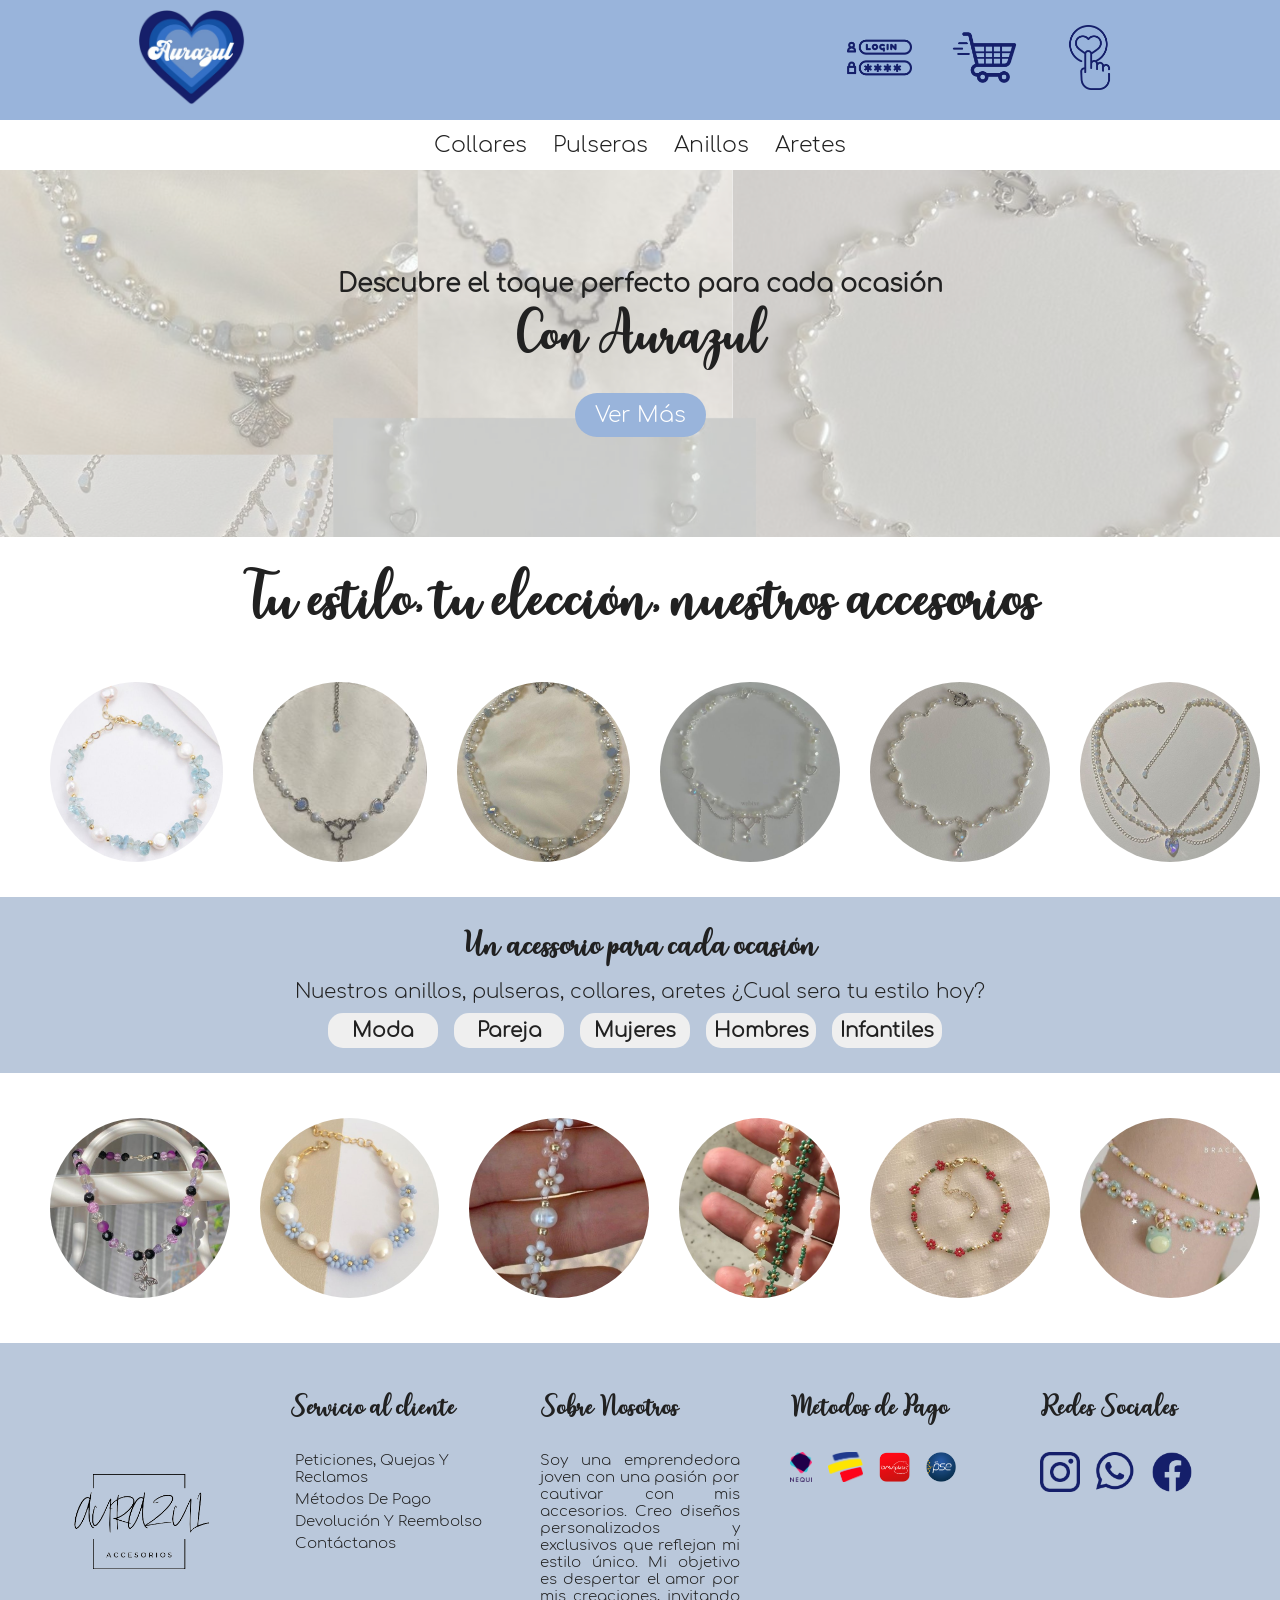
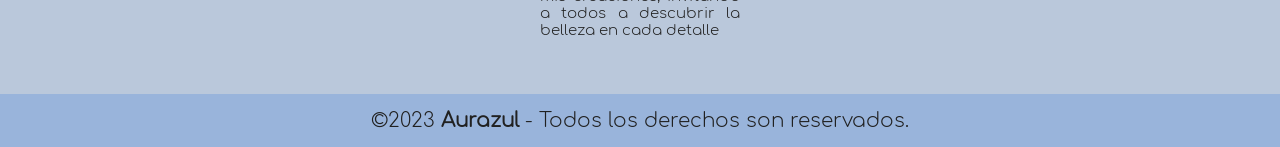
==== index.html @ 7a2b64df "primera cosa que hice omaga" ====
<!DOCTYPE html>
<html lang="en">
<head>
    <meta charset="UTF-8">
    <meta http-equiv="X-UA-Compatible" content="IE=edge">
    <meta name="viewport" content="width=device-width, initial-scale=1.0">
    <title>Aurazul | Inicio</title>
    <link rel="stylesheet" href="style.css" class="css">
    <link rel="icon" href="./Img/Logo.png">
</head>
<body>
    
    <!--Barra de Navegación-->
    <header>
        <nav class="menu">
        <div class="logo">
            <a href="index.html"><img src="./Img/Logo.png" alt="Logo"></a>
        </div>
            <ul>
                <li><a href=""><img src="./Img/contrasena-de-inicio-de-sesion.png" alt="Inicio"></a></li>
                <li><a href=""><img src="./Img/carrito-de-compras.png" alt="Carrito"></a></li>
                <li><a href=""><img src="./Img/como.png" alt="Favoritos"></a></li>
            </ul>
        </nav>

        <nav class="menu_2">
            <ul>
                <li class="listem_item"><a href="./collares.html" class="link">Collares</a></li>
                <li class="listem_item"><a href="./pulseras.html" class="link">Pulseras</a></li>
                <li class="listem_item"><a href="./anillos.html" class="link">Anillos</a></li>
                <li class="listem_item"><a href="#" class="link">Aretes</a></li>
            </ul>
        </nav>
    </header>

    <!--Contenido-->
    
    <div class="conteiner">
        <div class="con1">
            <img src="./Img/Fondo.png" alt="Imagen de Fondo">
            <p><b>Descubre el toque perfecto para cada ocasión</b></p>
            <h2>Con Aurazul</h2>
            <a href="#con2" class="boton">Ver Más</a>
        </div>
        <div id="con2" class="scroll-link">
            <h3>Tu estilo, tu elección, nuestros accesorios</h3>
        </div>

        <div class="con3">
            <img src="./Img/Collar_1.jpg" alt="">
            <img src="./Img/Collar_2.jpg" alt="">
            <img src="./Img/Collar_3.jpg" alt="">
            <img src="./Img/Collar_4.jpg" alt="">
            <img src="./Img/Collar_%.jpg" alt="">
            <img src="./Img/Collar_6.jpg" alt="">
        </div>

        <div class="con4">
            <h2>Un acessorio para cada ocasión</h2>
            <p>Nuestros anillos, pulseras, collares, aretes ¿Cual sera tu estilo hoy?</p>
            <button class="llevar"><a href="#">Moda</a></button>
            <button class="llevar"><a href="#">Pareja</a></button>
            <button class="llevar"><a href="#">Mujeres</a></button>
            <button class="llevar"><a href="#">Hombres</a></button>
            <button class="llevar"><a href="#">Infantiles</a></button>
        </div>
        <div class="con5">
            <img src="./Img/Pulsera_1.jpg" alt="">
            <img src="./Img/Pulsera_2.jpg" alt="">
            <img src="./Img/Pulsera_3.jpg" alt="">
            <img src="./Img/Pulsera_.jpg" alt="">
            <img src="./Img/Pulsera_5.jpg" alt="">
            <img src="./Img/Pulsera_6.jpg" alt="">
        </div>
    </div>

    <!--Pie de Pagina-->
<footer class="pie-pagina">
        <div class="parte_1">
            <div class="box_1">
                <figure>
                    <a href="#">
                        <img src="./Img/Logo 2.png" alt="Logo">
                    </a>
                </figure>
            </div> 

            <div class="box_2">
                <h2>
                    Servicio al cliente
                </h2>
                <ul>
                    <a href="#"><li>Peticiones, Quejas Y Reclamos</li></a>
                    <a href="#"><li> Métodos De Pago</li></a>
                    <a href="#"><li>Devolución Y Reembolso</li></a>
                    <a href="#"><li>Contáctanos</li></a>
                </ul>
            </div>

            <div class="box_3">
                <h2>Sobre Nosotros</h2>
                <p>
                    Soy una emprendedora joven con una pasión por cautivar con mis accesorios. Creo diseños personalizados y exclusivos que reflejan mi estilo único. Mi objetivo es despertar el amor por mis creaciones, invitando a todos a descubrir la belleza en cada detalle
                </p>
            </div>

            <div class="box_4">
                <h2>Metodos de Pago</h2>
                <div class="metodos">
                        <img src="./Img/Nequi.png" alt="Nequi">
                        <img src="./Img/Bancolombia.png" alt="Bancolombia">
                        <img src="./Img/Daviplata.png" alt="#">
                        <img src="./Img/Pse.png" alt="Pse">
                </div>
            </div>
            <div class="box_5">
                <h2>Redes Sociales</h2>
                <div class="red-social">
                    <a href="https://www.instagram.com/auraazul.store/">
                        <img src="./Img/instagram.png" alt="Instagram">
                    </a>
                    <a href="#">
                        <img src="./Img/whatsapp.png" alt="Whatsapp">
                    </a>

                    <a href="#">
                        <img src="./Img/facebook.png" alt="">
                    </a>
                </div>
            </div>
        </div>

        <div class="parte_2">
                <small>&copy;2023<b> Aurazul</b> - Todos los derechos son reservados.</small>
        </div>
    </footer>
</body>
</html>
---- style.css ----
*
{
    margin: 0;
    padding: 0;
    box-sizing: border-box;
    font-family: General;
    font-size: 20px;
    color: #212121;
}

@font-face {
    font-family: General;
    src: url(Comfortaa-Light.ttf);
}

@font-face {
    font-family: Titulos;
    src: url(Bartleen\ Script.ttf);
}
/*LLevar*/
html {
    scroll-behavior: smooth;
  }
   
/*Encabezado*/

.menu{
    
    background-color: #99b4db;
    justify-content: space-between;
    align-items: center;
    width: 100%;
    height: 120px;
    padding: 5px 10%;
    display: flex;
}

.menu ul {
    list-style-type: none;
    margin: 0;
    padding: 0;
    display: flex;
}

.menu li {
    margin-right: 20px;
}

.logo{
    cursor: pointer;
    width: auto;
}

.menu .logo a img 
{
    transition: transform 0.3s ease;
    height: 95px;
    width: auto;
}

.logo >img:hover{
    transform: scale(0.9,0.9);
}

.menu img{
    margin: 10px;
    height: 65px;
    width: auto;
}
.menu img:hover{
    transition: transform 0.3s ease;
    transform: scale(1.1,1.1);
}

.menu_2
{
    background-color: #fff;
    justify-content: center;
    align-items: center;
    width: 100%;
    height: 50px;
    padding: 10px 10%;
    display: flex;
}

.menu_2 ul{
    text-align: center;
}

.menu_2 .listem_item{
    display: inline-block;
    list-style: none;
}

.listem_item .link{
    font-size: 22px;
    text-decoration: none;
    color: inherit;
    padding: 10px;
    position: relative;
}

.listem_item .link:after{
    content: "";
    width: 0;
    height: 4px;
    background-color: #99b4db;
    position: absolute;
    bottom: 0;
    right: 50%;
    transition: all 1.5s;
    will-change: widht;
}

.listem_item .link:hover:after{
    width: 100%;
    right: 0;
}
/*Contenido*/

.conteiner{
    padding: 0;
}

.con1 {
    background-size: cover;
    background-position: center;
    text-align: center;
    color: #fff;
    padding: 100px;
    position: relative;
  }
  
  .con1 img {
    position: absolute; /* Añade posición absoluta para la imagen de fondo */
    top: 0;
    left: 0;
    width: 100%;
    height: auto;
    z-index: -1; /* Coloca la imagen de fondo detrás del contenido */
    opacity: 0.5; /* Ajusta la opacidad de la imagen de fondo si lo deseas */
  }
  
  .con1 p b {
    font-size: 25px;
  }
  
  .con1 h2 {
    font-family: Titulos;
    font-size: 40px;
  }
  
  .con1 .boton {
    transition: transform 0.3s ease;
    background-color: #99b4db;
    color: #fff;
    padding: 10px 20px;
    text-decoration: none;
    border-radius: 50px;
    display: inline-block;
    margin-top: 20px;
    font-size: 22px;
  }
  
  .con1 .boton:hover {
    transform: scale(1.05, 1.05); /* Aumenta el tamaño al 110% */
  }

  #con2 {
    background-color: #fff; /* Fondo blanco */
    padding: 20px; /* Espaciado interno */
    text-align: center;
    color: #333; /* Color de texto para esta sección */
  }

  #con2 h3{
        font-size: 45px;
        font-family: Titulos;
  }

  .con3{
    margin-bottom: 15px;
    padding: 20px;
    display: flex;
    background-color: #fff;
  }

  .con3 img{
    transition: transform 0.3s ease;
    cursor: pointer;
    width: 180px; /* Ajusta el ancho según tus necesidades */
    height: 180px; /* Ajusta la altura según tus necesidades */
    border-radius: 50%;
    margin-left: 30px;
    object-fit: cover; /* Esto asegura que la imagen se ajuste correctamente en el círculo */
}

.con3 img:hover{
    transform: scale(1.05, 1.05);
}

.con4
{
    padding: 25px;
    text-align: center;
    background-color: #bac8db;
}

.con4 h2{
    font-size: 25px;
    font-family: Titulos;
}

.con4 p{
    margin: 10px;
    font-size: 20px;
}

.con4 .llevar{
    transition: transform 0.3s ease;
    border: #212121 0.5px;
    width: 110px;
    height: 35px;
    margin-right: 10px;
    border-radius: 15px;
    cursor: pointer;
}

.con4 .llevar a{
    font-weight: 1000;
    text-decoration: none;
}

.con4 .llevar:hover{
    background-color: #dae3f0;
    transform: scale(1.05, 1.05);
}

.con5{
    margin-top: 25px;
    margin-bottom: 25px;
    padding: 20px;
    display: flex;
    background-color: #fff;
  }

  .con5 img{
    transition: transform 0.3s ease;
    cursor: pointer;
    width: 180px; /* Ajusta el ancho según tus necesidades */
    height: 180px; /* Ajusta la altura según tus necesidades */
    border-radius: 50%;
    margin-left: 30px;
    object-fit: cover; /* Esto asegura que la imagen se ajuste correctamente en el círculo */
}

.con5 img:hover{
    transform: scale(1.05, 1.05);
}



 /*Pie de pagina*/
 .pie-pagina
 {
    width: 100%;
    background-color: #bac8db;
 }
 
 .pie-pagina .parte_1
 {
     width: 100%;
     max-width: 1200px;
     margin: auto;
     display: grid;
     grid-template-columns: repeat(5,1fr);
     grid-gap: 50px;
     padding: 45px 0px;
 }
 
 .pie-pagina .parte_1 .box_1 figure
 {
     width: 100%;
     height: 100%;
     display: flex;
     justify-content: center;
     align-items: center;
 }
 
 .pie-pagina .parte_1 .box_1 figure img
 {
    transition: transform 0.3s ease;
     height: 120px;
 }
 
 .pie-pagina .parte_1 .box_1 figure img:hover
 {
     transform: scale(0.9,0.9);
 }
 
 .pie-pagina .parte_1 .box_2 ul li{
    margin: 5px;
    list-style: none;
    font-size: 15px;
 }

 .pie-pagina .parte_1 .box_2 a{
    text-decoration: none;
 }

 .pie-pagina .parte_1 h2
 {
     font-family: Titulos;
     margin-bottom: 25px;   
 }
 
 .pie-pagina .parte_1 .box_3 p
 {
    text-align: justify;
     font-size: 15px;
     margin-bottom: 10px;
 }

 .pie-pagina .parte_1 .box_4 .metodos img
 {
    transition: all 300ms ease;
     height: 30px;
     width: auto;
     line-height: 40px;
     margin-right: 10px;
 }
 
 .pie-pagina .parte_1 .box_4 .metodos :hover
 {
     transform: scale(1.1,1.1);
 }

 .pie-pagina .parte_1 .box_5 .red-social a
 {
     display: inline-block;
     text-decoration: none;
     transition: all 300ms ease;
 }
 .pie-pagina .parte_1 .box_5 .red-social a img
 {
    transition: transform 0.3s ease;
     height: 40px;
     width: 40px;
     line-height: 40px;
     margin-right: 10px;
 }
 
 .pie-pagina .parte_1 .box_5 .red-social a :hover
 {
     transform: scale(1.1,1.1);
 }
 .pie-pagina .parte_2
 {
     background-color: #99b4db;
     cursor: pointer;
     text-align: center;
     padding: 15px 10px;
 }
 
 .pie-pagina .parte_2 small b:hover
 {
     color: #fff;
 }
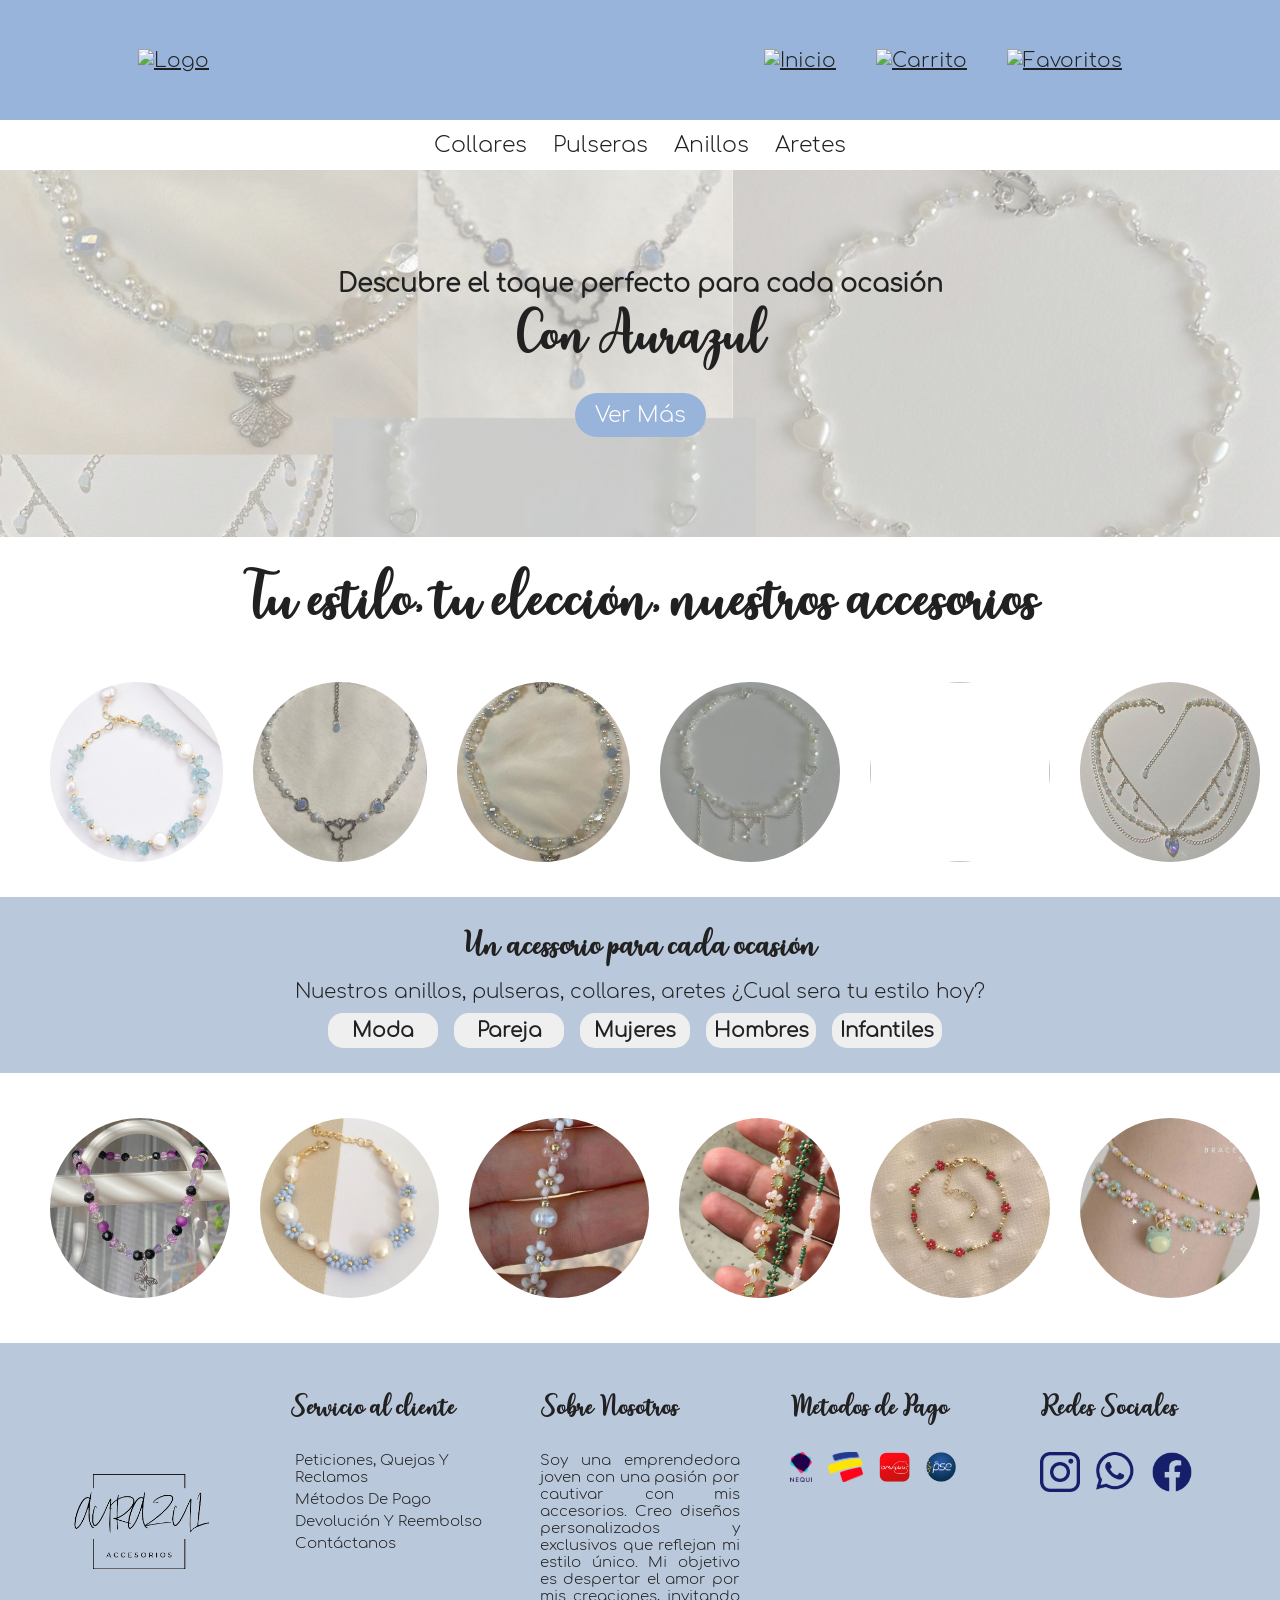
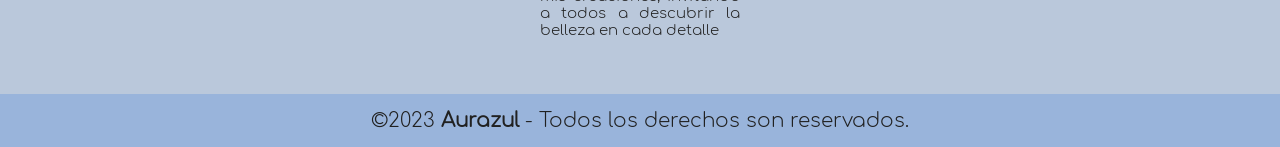
==== commit cf435330: "Le agregamos arquitectura a nuestro primer proyecto" ====
--- a/index.html
+++ b/index.html
@@ -5,8 +5,8 @@
     <meta http-equiv="X-UA-Compatible" content="IE=edge">
     <meta name="viewport" content="width=device-width, initial-scale=1.0">
     <title>Aurazul | Inicio</title>
-    <link rel="stylesheet" href="style.css" class="css">
-    <link rel="icon" href="./Img/Logo.png">
+    <link rel="stylesheet" href="./css/style.css" class="css">
+    <link rel="icon" href="./img/Logo.png">
 </head>
 <body>
     
@@ -14,20 +14,20 @@
     <header>
         <nav class="menu">
         <div class="logo">
-            <a href="index.html"><img src="./Img/Logo.png" alt="Logo"></a>
+            <a href="index.html"><img src="./img/Logo.png" alt="Logo"></a>
         </div>
             <ul>
-                <li><a href=""><img src="./Img/contrasena-de-inicio-de-sesion.png" alt="Inicio"></a></li>
-                <li><a href=""><img src="./Img/carrito-de-compras.png" alt="Carrito"></a></li>
-                <li><a href=""><img src="./Img/como.png" alt="Favoritos"></a></li>
+                <li><a href=""><img src="./img/contrasena-de-inicio-de-sesion.png" alt="Inicio"></a></li>
+                <li><a href=""><img src="./img/carrito-de-compras.png" alt="Carrito"></a></li>
+                <li><a href=""><img src="./img/como.png" alt="Favoritos"></a></li>
             </ul>
         </nav>
 
         <nav class="menu_2">
             <ul>
-                <li class="listem_item"><a href="./collares.html" class="link">Collares</a></li>
-                <li class="listem_item"><a href="./pulseras.html" class="link">Pulseras</a></li>
-                <li class="listem_item"><a href="./anillos.html" class="link">Anillos</a></li>
+                <li class="listem_item"><a href="./html/collares.html" class="link">Collares</a></li>
+                <li class="listem_item"><a href="./html/pulseras.html" class="link">Pulseras</a></li>
+                <li class="listem_item"><a href="./html/anillos.html" class="link">Anillos</a></li>
                 <li class="listem_item"><a href="#" class="link">Aretes</a></li>
             </ul>
         </nav>
@@ -51,7 +51,7 @@
             <img src="./Img/Collar_2.jpg" alt="">
             <img src="./Img/Collar_3.jpg" alt="">
             <img src="./Img/Collar_4.jpg" alt="">
-            <img src="./Img/Collar_%.jpg" alt="">
+            <img src="./Img/collar_7.jpg" alt="">
             <img src="./Img/Collar_6.jpg" alt="">
         </div>
 
--- a/css/style.css
+++ b/css/style.css
@@ -0,0 +1,368 @@
+*
+{
+    margin: 0;
+    padding: 0;
+    box-sizing: border-box;
+    font-family: General;
+    font-size: 20px;
+    color: #212121;
+}
+
+@font-face {
+    font-family: General;
+    src: url("../fonts/Comfortaa-Light.ttf");
+}
+
+@font-face {
+    font-family: Titulos;
+    src: url("../fonts/Bartleen Script.ttf");
+}
+/*LLevar*/
+html {
+    scroll-behavior: smooth;
+  }
+   
+/*Encabezado*/
+
+.menu{
+    
+    background-color: #99b4db;
+    justify-content: space-between;
+    align-items: center;
+    width: 100%;
+    height: 120px;
+    padding: 5px 10%;
+    display: flex;
+}
+
+.menu ul {
+    list-style-type: none;
+    margin: 0;
+    padding: 0;
+    display: flex;
+}
+
+.menu li {
+    margin-right: 20px;
+}
+
+.logo{
+    cursor: pointer;
+    width: auto;
+}
+
+.menu .logo a img 
+{
+    transition: transform 0.3s ease;
+    height: 95px;
+    width: auto;
+}
+
+.logo >img:hover{
+    transform: scale(0.9,0.9);
+}
+
+.menu img{
+    margin: 10px;
+    height: 65px;
+    width: auto;
+}
+.menu img:hover{
+    transition: transform 0.3s ease;
+    transform: scale(1.1,1.1);
+}
+
+.menu_2
+{
+    background-color: #fff;
+    justify-content: center;
+    align-items: center;
+    width: 100%;
+    height: 50px;
+    padding: 10px 10%;
+    display: flex;
+}
+
+.menu_2 ul{
+    text-align: center;
+}
+
+.menu_2 .listem_item{
+    display: inline-block;
+    list-style: none;
+}
+
+.listem_item .link{
+    font-size: 22px;
+    text-decoration: none;
+    color: inherit;
+    padding: 10px;
+    position: relative;
+}
+
+.listem_item .link:after{
+    content: "";
+    width: 0;
+    height: 4px;
+    background-color: #99b4db;
+    position: absolute;
+    bottom: 0;
+    right: 50%;
+    transition: all 1.5s;
+    will-change: widht;
+}
+
+.listem_item .link:hover:after{
+    width: 100%;
+    right: 0;
+}
+/*Contenido*/
+
+.conteiner{
+    padding: 0;
+}
+
+.con1 {
+    background-size: cover;
+    background-position: center;
+    text-align: center;
+    color: #fff;
+    padding: 100px;
+    position: relative;
+  }
+  
+  .con1 img {
+    position: absolute; /* Añade posición absoluta para la imagen de fondo */
+    top: 0;
+    left: 0;
+    width: 100%;
+    height: auto;
+    z-index: -1; /* Coloca la imagen de fondo detrás del contenido */
+    opacity: 0.5; /* Ajusta la opacidad de la imagen de fondo si lo deseas */
+  }
+  
+  .con1 p b {
+    font-size: 25px;
+  }
+  
+  .con1 h2 {
+    font-family: Titulos;
+    font-size: 40px;
+  }
+  
+  .con1 .boton {
+    transition: transform 0.3s ease;
+    background-color: #99b4db;
+    color: #fff;
+    padding: 10px 20px;
+    text-decoration: none;
+    border-radius: 50px;
+    display: inline-block;
+    margin-top: 20px;
+    font-size: 22px;
+  }
+  
+  .con1 .boton:hover {
+    transform: scale(1.05, 1.05); /* Aumenta el tamaño al 110% */
+  }
+
+  #con2 {
+    background-color: #fff; /* Fondo blanco */
+    padding: 20px; /* Espaciado interno */
+    text-align: center;
+    color: #333; /* Color de texto para esta sección */
+  }
+
+  #con2 h3{
+        font-size: 45px;
+        font-family: Titulos;
+  }
+
+  .con3{
+    margin-bottom: 15px;
+    padding: 20px;
+    display: flex;
+    background-color: #fff;
+  }
+
+  .con3 img{
+    transition: transform 0.3s ease;
+    cursor: pointer;
+    width: 180px; /* Ajusta el ancho según tus necesidades */
+    height: 180px; /* Ajusta la altura según tus necesidades */
+    border-radius: 50%;
+    margin-left: 30px;
+    object-fit: cover; /* Esto asegura que la imagen se ajuste correctamente en el círculo */
+}
+
+.con3 img:hover{
+    transform: scale(1.05, 1.05);
+}
+
+.con4
+{
+    padding: 25px;
+    text-align: center;
+    background-color: #bac8db;
+}
+
+.con4 h2{
+    font-size: 25px;
+    font-family: Titulos;
+}
+
+.con4 p{
+    margin: 10px;
+    font-size: 20px;
+}
+
+.con4 .llevar{
+    transition: transform 0.3s ease;
+    border: #212121 0.5px;
+    width: 110px;
+    height: 35px;
+    margin-right: 10px;
+    border-radius: 15px;
+    cursor: pointer;
+}
+
+.con4 .llevar a{
+    font-weight: 1000;
+    text-decoration: none;
+}
+
+.con4 .llevar:hover{
+    background-color: #dae3f0;
+    transform: scale(1.05, 1.05);
+}
+
+.con5{
+    margin-top: 25px;
+    margin-bottom: 25px;
+    padding: 20px;
+    display: flex;
+    background-color: #fff;
+  }
+
+  .con5 img{
+    transition: transform 0.3s ease;
+    cursor: pointer;
+    width: 180px; /* Ajusta el ancho según tus necesidades */
+    height: 180px; /* Ajusta la altura según tus necesidades */
+    border-radius: 50%;
+    margin-left: 30px;
+    object-fit: cover; /* Esto asegura que la imagen se ajuste correctamente en el círculo */
+}
+
+.con5 img:hover{
+    transform: scale(1.05, 1.05);
+}
+
+
+
+ /*Pie de pagina*/
+ .pie-pagina
+ {
+    width: 100%;
+    background-color: #bac8db;
+ }
+ 
+ .pie-pagina .parte_1
+ {
+     width: 100%;
+     max-width: 1200px;
+     margin: auto;
+     display: grid;
+     grid-template-columns: repeat(5,1fr);
+     grid-gap: 50px;
+     padding: 45px 0px;
+ }
+ 
+ .pie-pagina .parte_1 .box_1 figure
+ {
+     width: 100%;
+     height: 100%;
+     display: flex;
+     justify-content: center;
+     align-items: center;
+ }
+ 
+ .pie-pagina .parte_1 .box_1 figure img
+ {
+    transition: transform 0.3s ease;
+     height: 120px;
+ }
+ 
+ .pie-pagina .parte_1 .box_1 figure img:hover
+ {
+     transform: scale(0.9,0.9);
+ }
+ 
+ .pie-pagina .parte_1 .box_2 ul li{
+    margin: 5px;
+    list-style: none;
+    font-size: 15px;
+ }
+
+ .pie-pagina .parte_1 .box_2 a{
+    text-decoration: none;
+ }
+
+ .pie-pagina .parte_1 h2
+ {
+     font-family: Titulos;
+     margin-bottom: 25px;   
+ }
+ 
+ .pie-pagina .parte_1 .box_3 p
+ {
+    text-align: justify;
+     font-size: 15px;
+     margin-bottom: 10px;
+ }
+
+ .pie-pagina .parte_1 .box_4 .metodos img
+ {
+    transition: all 300ms ease;
+     height: 30px;
+     width: auto;
+     line-height: 40px;
+     margin-right: 10px;
+ }
+ 
+ .pie-pagina .parte_1 .box_4 .metodos :hover
+ {
+     transform: scale(1.1,1.1);
+ }
+
+ .pie-pagina .parte_1 .box_5 .red-social a
+ {
+     display: inline-block;
+     text-decoration: none;
+     transition: all 300ms ease;
+ }
+ .pie-pagina .parte_1 .box_5 .red-social a img
+ {
+    transition: transform 0.3s ease;
+     height: 40px;
+     width: 40px;
+     line-height: 40px;
+     margin-right: 10px;
+ }
+ 
+ .pie-pagina .parte_1 .box_5 .red-social a :hover
+ {
+     transform: scale(1.1,1.1);
+ }
+ .pie-pagina .parte_2
+ {
+     background-color: #99b4db;
+     cursor: pointer;
+     text-align: center;
+     padding: 15px 10px;
+ }
+ 
+ .pie-pagina .parte_2 small b:hover
+ {
+     color: #fff;
+ }
